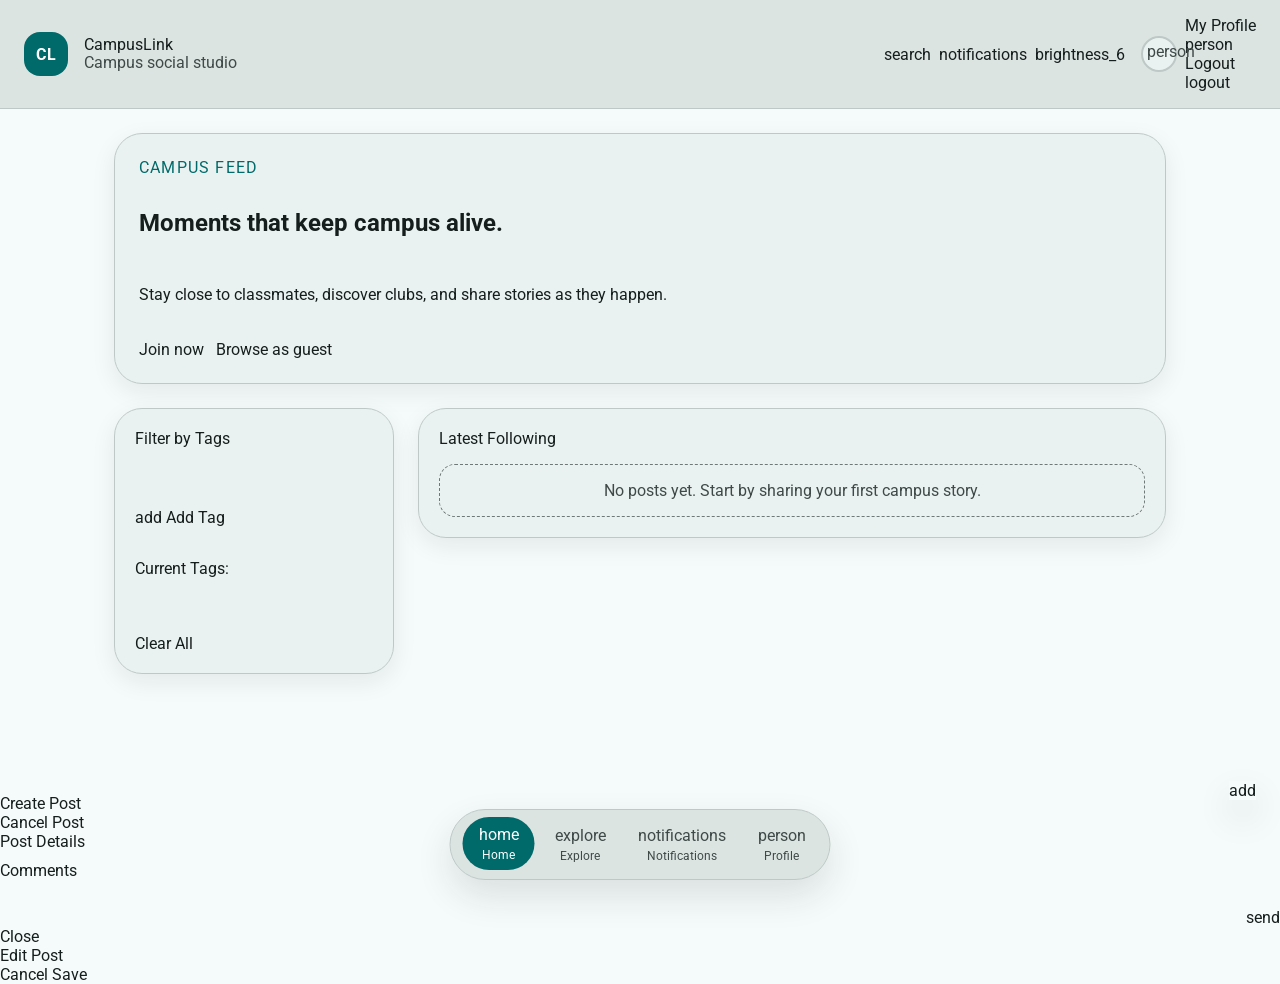
==== html/index.html @ 71c9285b "_" ====
<!DOCTYPE html>
<html lang="en">
  <head>
    <meta charset="utf-8" />
    <meta name="viewport" content="width=device-width, initial-scale=1" />
    <title>CampusLink | Material Web Shell</title>
    <link rel="preconnect" href="https://fonts.googleapis.com" />
    <link rel="preconnect" href="https://fonts.gstatic.com" crossorigin />
    <link
      href="//fonts.googleapis.com/css2?family=Roboto:wght@400;500;700&display=swap"
      rel="stylesheet" />
    <link
      href="//fonts.googleapis.com/css2?family=Material+Symbols+Outlined:opsz,wght,FILL@20..48,100..700,0..1"
      rel="stylesheet" />
    <script type="importmap">
      {
        "imports": {
          "@material/web/": "https://esm.run/@material/web/"
        }
      }
    </script>
    <script type="module">
      import "@material/web/all.js";
      import { styles as typescaleStyles } from "@material/web/typography/md-typescale-styles.js";

      if ("adoptedStyleSheets" in document) {
        document.adoptedStyleSheets = [
          ...document.adoptedStyleSheets,
          typescaleStyles.styleSheet,
        ];
      }
    </script>
    <link rel="stylesheet" href="../css/global.css" />
    <script src="../js/ThemeEngine.js"></script>
    <style>
      /* Member B: Avatar styling and layout consistency */
      #user-avatar-container {
        display: flex;
        align-items: center;
        position: relative;
      }
      #avatar-trigger {
        width: 36px;
        height: 36px;
        border-radius: 50%;
        cursor: pointer;
        border: 2px solid var(--md-sys-color-outline-variant);
        margin-left: 8px;
        transition: transform 0.2s cubic-bezier(0.4, 0, 0.2, 1);
      }
      #avatar-trigger:hover {
        transform: scale(1.1);
      }
      /* 默认隐藏管理员选项 */
      #menu-admin {
        display: none;
      }
    </style>
  </head>
  <body>
    <header class="top-app-bar">
      <div class="brand">
        <div class="brand-mark">CL</div>
        <div class="brand-text">
          <span class="md-typescale-title-large brand-name">CampusLink</span>
          <span class="md-typescale-body-small brand-sub"
            >Campus social studio</span
          >
        </div>
      </div>
      <div class="app-actions">
        <!-- Persistent Action Buttons -->
        <md-icon-button aria-label="Search">
          <md-icon>search</md-icon>
        </md-icon-button>
        
        <md-icon-button aria-label="Notifications">
          <md-icon>notifications</md-icon>
        </md-icon-button>

        <md-icon-button id="btn-theme-toggle" aria-label="Toggle Theme">
          <md-icon>brightness_6</md-icon>
        </md-icon-button>

        <!-- Member B: Avatar Slot & Anchor for Menu -->
        <div id="user-avatar-container"></div>

        <!-- Member B: Floating Account Menu -->
        <md-menu id="account-menu" anchor="user-avatar-container">
          <!-- 管理员控制台：仅限 admin 角色可见 -->
          <md-menu-item id="menu-admin">
            <div slot="headline">Admin Console</div>
            <md-icon slot="start">admin_panel_settings</md-icon>
          </md-menu-item>

          <md-menu-item id="menu-profile">
            <div slot="headline">My Profile</div>
            <md-icon slot="start">person</md-icon>
          </md-menu-item>

          <md-menu-item id="menu-logout">
            <div slot="headline">Logout</div>
            <md-icon slot="start">logout</md-icon>
          </md-menu-item>
        </md-menu>
      </div>
    </header>

    <main class="app-shell">
      <section class="hero surface-card">
        <span class="md-typescale-label-large hero-tag" id="hero-tag"
          >Campus feed</span
        >
        <h1 class="md-typescale-display-small" id="hero-title">
          Moments that keep campus alive.
        </h1>
        <p class="md-typescale-body-large" id="hero-desc">
          Stay close to classmates, discover clubs, and share stories as they
          happen.
        </p>
        <div class="hero-actions">
          <md-filled-button id="btn-join">Join now</md-filled-button>
          <md-outlined-button id="btn-guest"
            >Browse as guest</md-outlined-button
          >
        </div>
      </section>

      <div class="main-content">
        <!-- Tags Filter Card -->
        <section class="tags-filter-card surface-card">
          <div class="md-typescale-title-small" style="margin-bottom: 16px;">
            Filter by Tags
          </div>
          <md-outlined-text-field
            id="tag-input"
            label="Add a tag"
            placeholder="e.g. campus"
            style="margin-bottom: 12px;"
          ></md-outlined-text-field>
          <md-filled-button id="add-tag-btn" style="width: 100%; margin-bottom: 16px;">
            <md-icon slot="icon">add</md-icon>
            Add Tag
          </md-filled-button>
          <div class="md-typescale-body-small" style="margin-bottom: 8px;">
            Current Tags:
          </div>
          <div id="tags-list" class="tags-list">
            <!-- Tags will be dynamically added here -->
          </div>
          <md-outlined-button id="clear-tags-btn" style="width: 100%; margin-top: 16px;">
            Clear All
          </md-outlined-button>
        </section>

        <section class="feed-panel surface-card">
          <md-tabs id="feed-tabs" class="feed-tabs" aria-label="Feed filter">
            <md-primary-tab
              id="tab-all"
              data-filter="all"
              active
              aria-controls="panel-all">
              Latest
            </md-primary-tab>
            <md-primary-tab
              id="tab-following"
              data-filter="following"
              aria-controls="panel-following">
              Following
            </md-primary-tab>
          </md-tabs>

          <div class="feed-panels">
            <div id="panel-all" role="tabpanel" aria-labelledby="tab-all">
              <div id="feed-empty-all" class="empty-state" hidden>
                No posts yet. Start by sharing your first campus story.
              </div>
              <div id="feed-list-all" class="feed-list"></div>
            </div>
            <div
              id="panel-following"
              role="tabpanel"
              aria-labelledby="tab-following"
              hidden>
              <div id="feed-empty-following" class="empty-state" hidden>
                Follow someone to see their updates here.
              </div>
              <div id="feed-list-following" class="feed-list"></div>
            </div>
          </div>
        </section>
      </div>
    </main>

    <md-fab class="fab" variant="primary" aria-label="Create post">
      <md-icon slot="icon">add</md-icon>
    </md-fab>

    <nav class="bottom-nav" aria-label="Primary">
      <button class="nav-item is-active" type="button" data-route="home">
        <md-icon>home</md-icon>
        <span class="nav-label">Home</span>
      </button>
      <button class="nav-item" type="button" data-route="explore">
        <md-icon>explore</md-icon>
        <span class="nav-label">Explore</span>
      </button>
      <button class="nav-item" type="button" data-route="notification">
        <md-icon>notifications</md-icon>
        <span class="nav-label">Notifications</span>
      </button>
      <button
        class="nav-item"
        type="button"
        data-route="profile"
        id="nav-profile">
        <md-icon>person</md-icon>
        <span class="nav-label">Profile</span>
      </button>
    </nav>

    <!-- Dialogs from Content Module (Member C) -->
    <md-dialog id="publish-dialog">
      <div slot="headline">Create Post</div>
      <form slot="content" id="publish-form" method="dialog">
        <md-outlined-text-field
          id="post-content"
          type="textarea"
          label="What's on your mind?"
          rows="3"
          style="width: 100%; margin-bottom: 16px"></md-outlined-text-field>
        <md-outlined-text-field
          id="post-image-url"
          label="Image URL (optional)"
          type="url"
          style="width: 100%; margin-bottom: 16px"></md-outlined-text-field>
        <md-outlined-text-field
          id="post-tags-text"
          label="Tags (space separated, e.g. #campus)"
          style="width: 100%"></md-outlined-text-field>
      </form>
      <div slot="actions">
        <md-text-button form="publish-form" value="cancel"
          >Cancel</md-text-button
        >
        <md-filled-button id="publish-confirm-btn">Post</md-filled-button>
      </div>
    </md-dialog>

    <md-dialog
      id="post-detail-dialog"
      style="min-width: 300px; max-width: 90vw; max-height: 80vh; width: 700px;">
      <div slot="headline">Post Details</div>
      <div slot="content" style="padding-top: 10px">
        <div id="detail-post-container"></div>
        <md-divider style="margin: 16px 0"></md-divider>
        <div class="comments-section">
          <div class="md-typescale-title-small" style="margin-bottom: 12px">
            Comments
          </div>
          <div
            id="comments-list"
            style="
              display: flex;
              flex-direction: column;
              gap: 12px;
              margin-bottom: 16px;
            "></div>
          <div style="display: flex; gap: 8px; align-items: center">
            <md-outlined-text-field
              id="new-comment-input"
              label="Write a comment..."
              style="flex: 1"></md-outlined-text-field>
            <md-icon-button id="send-comment-btn"
              ><md-icon>send</md-icon></md-icon-button
            >
          </div>
        </div>
      </div>
      <div slot="actions">
        <md-text-button
          value="close"
          onclick="document.getElementById('post-detail-dialog').close()"
          >Close</md-text-button
        >
      </div>
    </md-dialog>

    <!-- Edit Post Dialog -->
    <md-dialog id="edit-post-dialog">
      <div slot="headline">Edit Post</div>
      <form slot="content" id="edit-post-form">
        <md-outlined-text-field
          id="edit-post-content"
          type="textarea"
          label="Post content"
          rows="3"
          style="width: 100%; margin-bottom: 16px"></md-outlined-text-field>
        <md-outlined-text-field
          id="edit-post-image-url"
          label="Image URL (optional)"
          type="url"
          style="width: 100%; margin-bottom: 16px"></md-outlined-text-field>
        <md-outlined-text-field
          id="edit-post-tags-text"
          label="Tags (space separated, e.g. #campus)"
          style="width: 100%"></md-outlined-text-field>
      </form>
      <div slot="actions">
        <md-text-button form="edit-post-form" value="cancel">Cancel</md-text-button>
        <md-filled-button id="edit-confirm-btn">Save</md-filled-button>
      </div>
    </md-dialog>

    <!-- Base Scripts -->
    <script src="../js/LocalStorage.js"></script>
    <script src="../js/layout.js"></script>
    <script src="../js/post_editor.js"></script>

    <!-- Member B: Account Logic -->
    <script>
      document.addEventListener("DOMContentLoaded", () => {
        const btnJoin = document.getElementById("btn-join");
        const btnGuest = document.getElementById("btn-guest");
        const navProfile = document.getElementById("nav-profile");
        const heroTitle = document.getElementById("hero-title");
        const avatarContainer = document.getElementById(
          "user-avatar-container"
        );
        const accountMenu = document.getElementById("account-menu");
        const menuAdmin = document.getElementById("menu-admin");

        // 1. Sync UI with Auth State
        function updateUI() {
          const user = window.DB.ctx();
          if (user) {
            // User is logged in
            heroTitle.innerText = `Welcome back, ${user.nickname}!`;
            btnJoin.style.display = "none";
            btnGuest.innerText = "Go to Feed";

            // 判断角色是否为管理员
            if (user.role === "admin") {
              menuAdmin.style.display = "flex"; // 显示管理选项
            } else {
              menuAdmin.style.display = "none";
            }

            // Display Avatar and attach Menu Trigger
            avatarContainer.innerHTML = `
                    <img id="avatar-trigger" src="${user.avatar}" alt="User Profile">
                  `;

            document
              .getElementById("avatar-trigger")
              .addEventListener("click", () => {
                accountMenu.open = !accountMenu.open;
              });
          } else {
            // Guest mode
            heroTitle.innerText = "Moments that keep campus alive.";
            btnJoin.style.display = "inline-flex";
            btnGuest.innerText = "Browse as guest";
            
            // 显示占位符头像
            avatarContainer.innerHTML = `
              <div id="avatar-trigger" class="placeholder-avatar">
                <md-icon style="width: 24px; height: 24px; color: var(--md-sys-color-on-surface-variant);">person</md-icon>
              </div>
            `;
            
            // 添加点击跳转到登录页面的事件
            document.getElementById('avatar-trigger').addEventListener('click', () => {
              window.location.href = 'auth.html';
            });
            
            menuAdmin.style.display = "none";
          }
        }

        // 2. Navigation Actions
        btnJoin.addEventListener("click", () => {
          window.location.href = "auth.html";
        });

        btnGuest.addEventListener("click", () => {
          document
            .querySelector(".feed-panel")
            .scrollIntoView({ behavior: "smooth" });
        });

        // 3. Floating Menu Actions
        menuAdmin.addEventListener("click", () => {
          window.location.href = "admin.html"; // 跳转到管理页面
        });

        document
          .getElementById("menu-profile")
          .addEventListener("click", () => {
            window.location.href = "profile.html";
          });

          document.getElementById('btn-theme-toggle').addEventListener('click', () => {
              if (window.ThemeEngine) {
                  window.ThemeEngine.toggle();
              }
          });

          document.getElementById('menu-logout').addEventListener('click', () => {
              window.DB.logout();
              location.reload();
          });

        // 4. Silent Permission Guard for Bottom Navigation
        navProfile.addEventListener("click", (e) => {
          if (!window.DB.ctx()) {
            e.preventDefault();
            e.stopPropagation();
            window.location.href = "auth.html";
          } else {
            window.location.href = "profile.html";
          }
        });

        // Initialization & Listener
        updateUI();
        window.DB.on("db:update", updateUI);
      });
    </script>
  </body>
</html>
---- css/global.css ----
:root {
  --md-ref-typeface-brand: "Roboto";
  --md-ref-typeface-plain: "Roboto";

  --md-sys-color-primary: #006a6a;
  --md-sys-color-on-primary: #ffffff;
  --md-sys-color-primary-container: #6ff7f6;
  --md-sys-color-on-primary-container: #002020;

  --md-sys-color-secondary: #4a635e;
  --md-sys-color-on-secondary: #ffffff;
  --md-sys-color-secondary-container: #cce8e0;
  --md-sys-color-on-secondary-container: #051f1b;

  --md-sys-color-tertiary: #5b5e7c;
  --md-sys-color-on-tertiary: #ffffff;
  --md-sys-color-tertiary-container: #e1e2ff;
  --md-sys-color-on-tertiary-container: #171a33;

  --md-sys-color-error: #ba1a1a;
  --md-sys-color-on-error: #ffffff;
  --md-sys-color-error-container: #ffdad6;
  --md-sys-color-on-error-container: #410002;

  --md-sys-color-background: #f5fbfa;
  --md-sys-color-on-background: #161d1d;
  --md-sys-color-surface: #f5fbfa;
  --md-sys-color-on-surface: #161d1d;
  --md-sys-color-surface-variant: #dae5e2;
  --md-sys-color-on-surface-variant: #3f4947;
  --md-sys-color-outline: #6f7977;
  --md-sys-color-outline-variant: #bec9c7;
  --md-sys-color-surface-container-lowest: #ffffff;
  --md-sys-color-surface-container-low: #f0f7f5;
  --md-sys-color-surface-container: #eaf2f1;
  --md-sys-color-surface-container-high: #e2eae8;
  --md-sys-color-surface-container-highest: #dce4e2;
  --md-sys-color-surface-dim: #d5dddb;
  --md-sys-color-surface-bright: #f6fdfc;

  --md-sys-shape-corner-none: 0px;
  --md-sys-shape-corner-small: 8px;
  --md-sys-shape-corner-medium: 12px;
  --md-sys-shape-corner-large: 16px;
  --md-sys-shape-corner-extra-large: 28px;
  --md-sys-shape-corner-full: 999px;

  --app-max-width: 1100px;
  --app-side-padding: 24px;
  --app-bottom-padding: 120px;
  --app-gap: 24px;
  --app-shadow-1: 0 8px 24px rgba(22, 29, 29, 0.08);
  --app-shadow-2: 0 16px 36px rgba(22, 29, 29, 0.12);
}

* {
  box-sizing: border-box;
}

body {
  margin: 0;
  min-height: 100%;
  background: var(--md-sys-color-surface);
  color: var(--md-sys-color-on-surface);
  font-family: var(--md-ref-typeface-plain), "Segoe UI", "Helvetica Neue", Arial, sans-serif;
}

a {
  color: inherit;
  text-decoration: none;
}

button {
  font: inherit;
  border: none;
  background: none;
  color: inherit;
  cursor: pointer;
}

img {
  max-width: 100%;
  display: block;
}

md-icon {
  font-variation-settings: "FILL" 0, "wght" 400, "GRAD" 0, "opsz" 24;
}

md-icon[filled] {
  font-variation-settings: "FILL" 1, "wght" 400, "GRAD" 0, "opsz" 24;
}

.top-app-bar {
  position: sticky;
  top: 0;
  z-index: 10;
  display: flex;
  align-items: center;
  justify-content: space-between;
  padding: 16px var(--app-side-padding);
  background: var(--md-sys-color-surface-container-highest);
  border-bottom: 1px solid var(--md-sys-color-outline-variant);
}

.brand {
  display: flex;
  align-items: center;
  gap: 16px;
}

.brand-mark {
  width: 44px;
  height: 44px;
  display: grid;
  place-items: center;
  border-radius: var(--md-sys-shape-corner-large);
  background: var(--md-sys-color-primary);
  color: var(--md-sys-color-on-primary);
  font-weight: 700;
  letter-spacing: 0.5px;
}

.brand-name {
  display: block;
  line-height: 1.1;
}

.brand-sub {
  color: var(--md-sys-color-on-surface-variant);
}

.app-actions {
  display: flex;
  align-items: center;
  gap: 8px;
}

.placeholder-avatar {
  width: 36px;
  height: 36px;
  border-radius: 50%;
  border: 2px solid var(--md-sys-color-outline-variant);
  background-color: var(--md-sys-color-surface-container);
  display: flex;
  align-items: center;
  justify-content: center;
  cursor: pointer;
  margin-left: 8px;
  transition: transform 0.2s cubic-bezier(0.4, 0, 0.2, 1);
}

.placeholder-avatar:hover {
  transform: scale(1.1);
}

.app-shell {
  width: min(100%, var(--app-max-width));
  margin: 0 auto;
  padding: var(--app-gap) var(--app-side-padding) var(--app-bottom-padding);
  display: flex;
  flex-direction: column;
  gap: var(--app-gap);
}

.main-content {
  display: grid;
  grid-template-columns: 280px 1fr;
  gap: var(--app-gap);
  align-items: start;
}

.tags-filter-card {
  padding: 20px;
  display: flex;
  flex-direction: column;
  gap: 16px;
  height: fit-content;
  position: sticky;
  top: 100px;
}

.tags-list {
  display: flex;
  flex-direction: column;
  gap: 8px;
  max-height: 300px;
  overflow-y: auto;
}

.filter-tag-pill {
  display: flex;
  align-items: center;
  justify-content: space-between;
  padding: 6px 12px;
  border-radius: var(--md-sys-shape-corner-full);
  background: var(--md-sys-color-secondary-container);
  color: var(--md-sys-color-on-secondary-container);
  font-size: 0.85rem;
  cursor: pointer;
  transition: all 0.2s ease;
}

.filter-tag-pill:hover {
  background: var(--md-sys-color-secondary);
  color: var(--md-sys-color-on-secondary);
}

.filter-tag-pill .remove-tag {
  margin-left: 8px;
  color: inherit;
  opacity: 0.7;
  transition: opacity 0.2s ease;
}

.filter-tag-pill:hover .remove-tag {
  opacity: 1;
}

.surface-card {
  background: var(--md-sys-color-surface-container);
  border: 1px solid var(--md-sys-color-outline-variant);
  border-radius: var(--md-sys-shape-corner-extra-large);
  box-shadow: var(--app-shadow-1);
}

.hero {
  padding: 24px;
  display: flex;
  flex-direction: column;
  gap: 12px;
  animation: riseIn 0.4s ease both;
}

.hero-tag {
  color: var(--md-sys-color-primary);
  text-transform: uppercase;
  letter-spacing: 1.2px;
}

.hero-actions {
  display: flex;
  flex-wrap: wrap;
  gap: 12px;
  margin-top: 8px;
}

.feed-panel {
  padding: 20px;
  display: flex;
  flex-direction: column;
  gap: 16px;
  animation: riseIn 0.5s ease both;
}

.feed-tabs {
  width: 100%;
  --md-primary-tab-container-color: transparent;
  --md-primary-tab-active-indicator-color: var(--md-sys-color-primary);
}

.feed-panels {
  display: grid;
  gap: 16px;
}

.feed-list {
  display: grid;
  gap: 16px;
}

.post-card {
  padding: 16px;
  border-radius: var(--md-sys-shape-corner-large);
  background: var(--md-sys-color-surface);
  border: 1px solid var(--md-sys-color-outline-variant);
  box-shadow: var(--app-shadow-1);
  display: flex;
  flex-direction: column;
  gap: 12px;
  animation: cardIn 0.35s ease both;
}

.post-header {
  display: flex;
  align-items: center;
  justify-content: space-between;
  gap: 12px;
}

.post-meta {
  color: var(--md-sys-color-on-surface-variant);
}

.post-tags {
  display: flex;
  flex-wrap: wrap;
  gap: 6px;
}

.tag-pill {
  padding: 4px 10px;
  border-radius: var(--md-sys-shape-corner-full);
  background: var(--md-sys-color-secondary-container);
  color: var(--md-sys-color-on-secondary-container);
  font-size: 0.8rem;
}

.post-actions {
  display: flex;
  flex-wrap: wrap;
  gap: 8px;
}

.post-header {
  position: relative;
  display: flex;
  align-items: center;
}

.post-more-container {
  position: relative;
  display: inline-block;
  margin-left: auto;
}

.post-more-menu {
  position: absolute;
  top: 100%;
  right: 0;
  margin-top: 8px;
  background: var(--md-sys-color-surface);
  border: 1px solid var(--md-sys-color-outline-variant);
  border-radius: var(--md-sys-shape-corner-large);
  box-shadow: var(--app-shadow-2);
  padding: 8px;
  min-width: 120px;
  z-index: 100;
}

.post-more-item {
  padding: 8px 12px;
  cursor: pointer;
  border-radius: var(--md-sys-shape-corner-medium);
  font-size: 0.9rem;
}

.post-more-item:hover {
  background: var(--md-sys-color-surface-variant);
}

.profile-more-container {
  position: relative;
  display: inline-block;
  margin-left: auto;
}

.profile-more-menu {
  position: absolute;
  top: 100%;
  right: 0;
  margin-top: 8px;
  background: var(--md-sys-color-surface);
  border: 1px solid var(--md-sys-color-outline-variant);
  border-radius: var(--md-sys-shape-corner-large);
  box-shadow: var(--app-shadow-2);
  padding: 8px;
  min-width: 120px;
  z-index: 100;
}

.profile-more-item {
  padding: 8px 12px;
  cursor: pointer;
  border-radius: var(--md-sys-shape-corner-medium);
  font-size: 0.9rem;
}

.profile-more-item:hover {
  background: var(--md-sys-color-surface-variant);
}

.empty-state {
  padding: 16px;
  border-radius: var(--md-sys-shape-corner-large);
  border: 1px dashed var(--md-sys-color-outline);
  color: var(--md-sys-color-on-surface-variant);
  text-align: center;
}

.fab {
  position: fixed;
  right: 24px;
  bottom: 100px;
  z-index: 20;
  box-shadow: var(--app-shadow-2);
}

.bottom-nav {
  position: fixed;
  bottom: 20px;
  left: 50%;
  transform: translateX(-50%);
  display: flex;
  gap: 8px;
  padding: 8px 12px;
  border-radius: var(--md-sys-shape-corner-full);
  background: var(--md-sys-color-surface-container-highest);
  border: 1px solid var(--md-sys-color-outline-variant);
  box-shadow: var(--app-shadow-2);
}

.nav-item {
  min-width: 72px;
  padding: 8px 12px;
  border-radius: var(--md-sys-shape-corner-full);
  display: grid;
  justify-items: center;
  gap: 4px;
  color: var(--md-sys-color-on-surface-variant);
  transition: transform 0.2s ease, background 0.2s ease, color 0.2s ease;
}

.nav-item md-icon {
  --md-icon-size: 20px;
}

.nav-item.is-active {
  background: var(--md-sys-color-primary);
  color: var(--md-sys-color-on-primary);
  transform: translateY(-1px);
}

.nav-label {
  font-size: 0.75rem;
}

@keyframes riseIn {
  from {
    opacity: 0;
    transform: translateY(8px);
  }
  to {
    opacity: 1;
    transform: translateY(0);
  }
}

@keyframes cardIn {
  from {
    opacity: 0;
    transform: translateY(12px);
  }
  to {
    opacity: 1;
    transform: translateY(0);
  }
}

@media (max-width: 720px) {
  :root {
    --app-side-padding: 16px;
  }

  .top-app-bar {
    padding: 12px var(--app-side-padding);
  }

  .bottom-nav {
    width: calc(100% - 24px);
    justify-content: space-between;
  }

  .nav-item {
    min-width: 0;
    flex: 1;
  }

  .fab {
    right: 16px;
  }

  .main-content {
    grid-template-columns: 1fr;
  }

  .tags-filter-card {
    position: static;
  }
}

@media (prefers-reduced-motion: reduce) {
  * {
    animation: none !important;
    transition: none !important;
  }
}
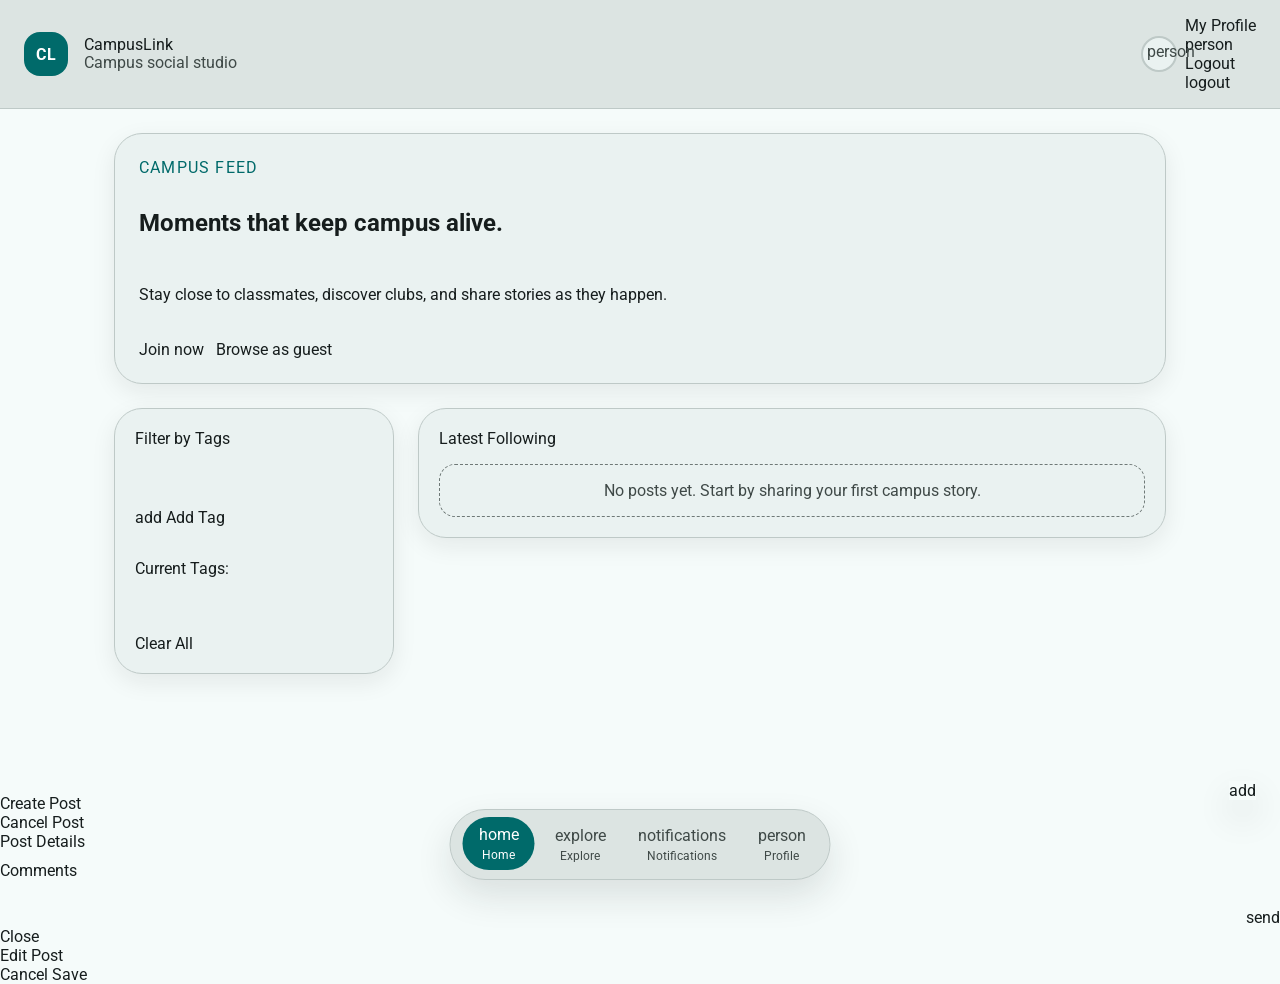
==== commit d2a646d5: "_" ====
--- a/html/index.html
+++ b/html/index.html
@@ -31,7 +31,6 @@
       }
     </script>
     <link rel="stylesheet" href="../css/global.css" />
-    <script src="../js/ThemeEngine.js"></script>
     <style>
       /* Member B: Avatar styling and layout consistency */
       #user-avatar-container {
@@ -69,19 +68,6 @@
         </div>
       </div>
       <div class="app-actions">
-        <!-- Persistent Action Buttons -->
-        <md-icon-button aria-label="Search">
-          <md-icon>search</md-icon>
-        </md-icon-button>
-        
-        <md-icon-button aria-label="Notifications">
-          <md-icon>notifications</md-icon>
-        </md-icon-button>
-
-        <md-icon-button id="btn-theme-toggle" aria-label="Toggle Theme">
-          <md-icon>brightness_6</md-icon>
-        </md-icon-button>
-
         <!-- Member B: Avatar Slot & Anchor for Menu -->
         <div id="user-avatar-container"></div>
 
@@ -316,6 +302,7 @@
     <script src="../js/LocalStorage.js"></script>
     <script src="../js/layout.js"></script>
     <script src="../js/post_editor.js"></script>
+    <script src="../js/ThemeEngine.js"></script>
 
     <!-- Member B: Account Logic -->
     <script>
@@ -400,16 +387,10 @@
             window.location.href = "profile.html";
           });
 
-          document.getElementById('btn-theme-toggle').addEventListener('click', () => {
-              if (window.ThemeEngine) {
-                  window.ThemeEngine.toggle();
-              }
-          });
-
-          document.getElementById('menu-logout').addEventListener('click', () => {
-              window.DB.logout();
-              location.reload();
-          });
+        document.getElementById("menu-logout").addEventListener("click", () => {
+          window.DB.logout();
+          location.reload();
+        });
 
         // 4. Silent Permission Guard for Bottom Navigation
         navProfile.addEventListener("click", (e) => {
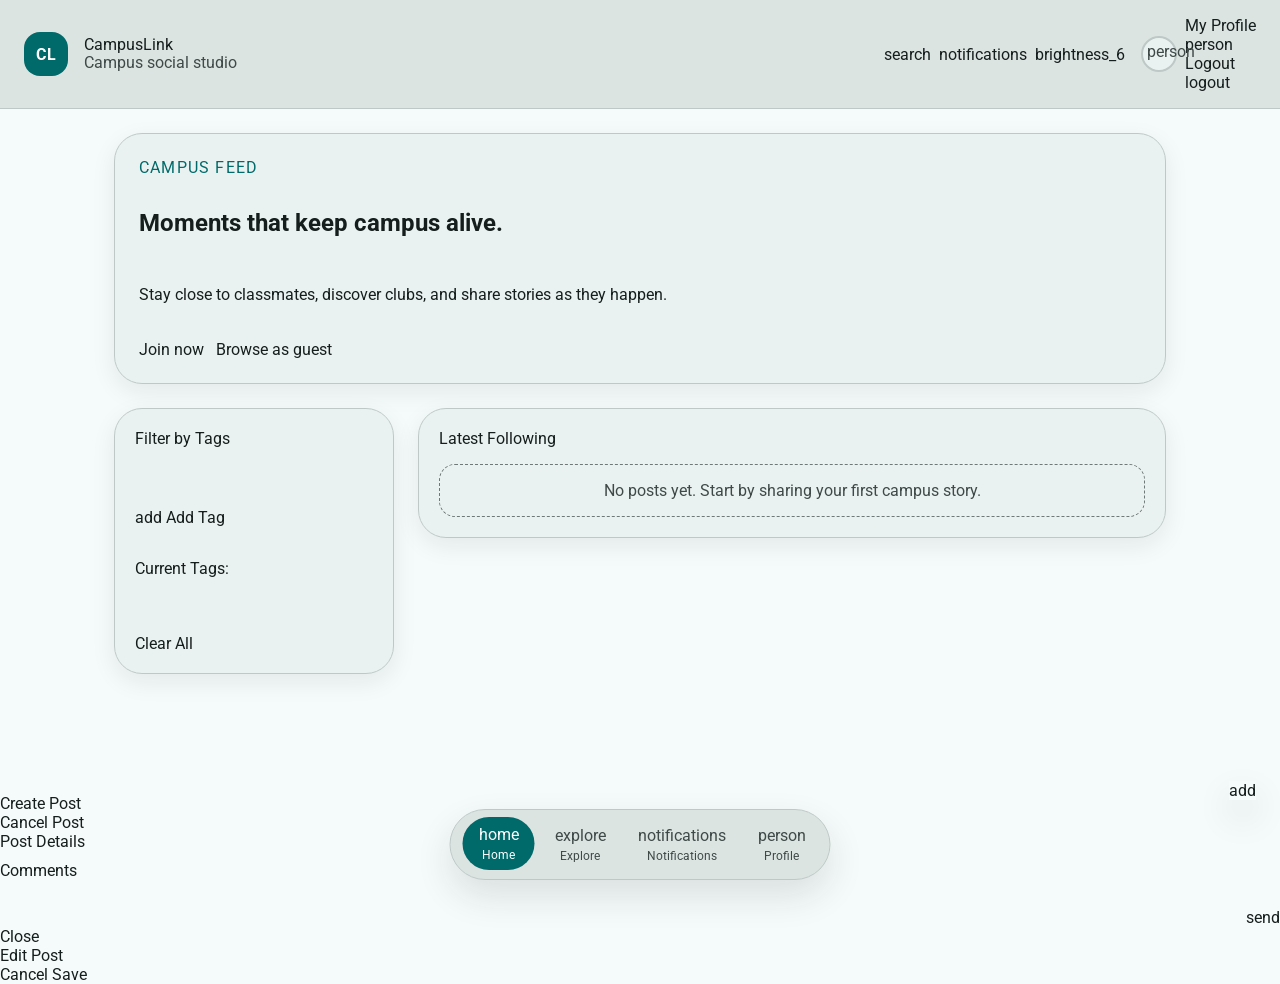
==== commit 9be60e76: "_" ====
--- a/html/index.html
+++ b/html/index.html
@@ -68,6 +68,19 @@
         </div>
       </div>
       <div class="app-actions">
+        <!-- Persistent Action Buttons -->
+        <md-icon-button aria-label="Search">
+          <md-icon>search</md-icon>
+        </md-icon-button>
+        
+        <md-icon-button aria-label="Notifications">
+          <md-icon>notifications</md-icon>
+        </md-icon-button>
+
+        <md-icon-button id="btn-theme-toggle" aria-label="Toggle Theme">
+          <md-icon>brightness_6</md-icon>
+        </md-icon-button>
+
         <!-- Member B: Avatar Slot & Anchor for Menu -->
         <div id="user-avatar-container"></div>
 
@@ -300,6 +313,7 @@
 
     <!-- Base Scripts -->
     <script src="../js/LocalStorage.js"></script>
+    <script src="../js/ThemeEngine.js"></script>
     <script src="../js/layout.js"></script>
     <script src="../js/post_editor.js"></script>
     <script src="../js/ThemeEngine.js"></script>
@@ -387,10 +401,16 @@
             window.location.href = "profile.html";
           });
 
-        document.getElementById("menu-logout").addEventListener("click", () => {
-          window.DB.logout();
-          location.reload();
-        });
+          document.getElementById('btn-theme-toggle').addEventListener('click', () => {
+              if (window.ThemeEngine) {
+                  window.ThemeEngine.toggle();
+              }
+          });
+
+          document.getElementById('menu-logout').addEventListener('click', () => {
+              window.DB.logout();
+              location.reload();
+          });
 
         // 4. Silent Permission Guard for Bottom Navigation
         navProfile.addEventListener("click", (e) => {
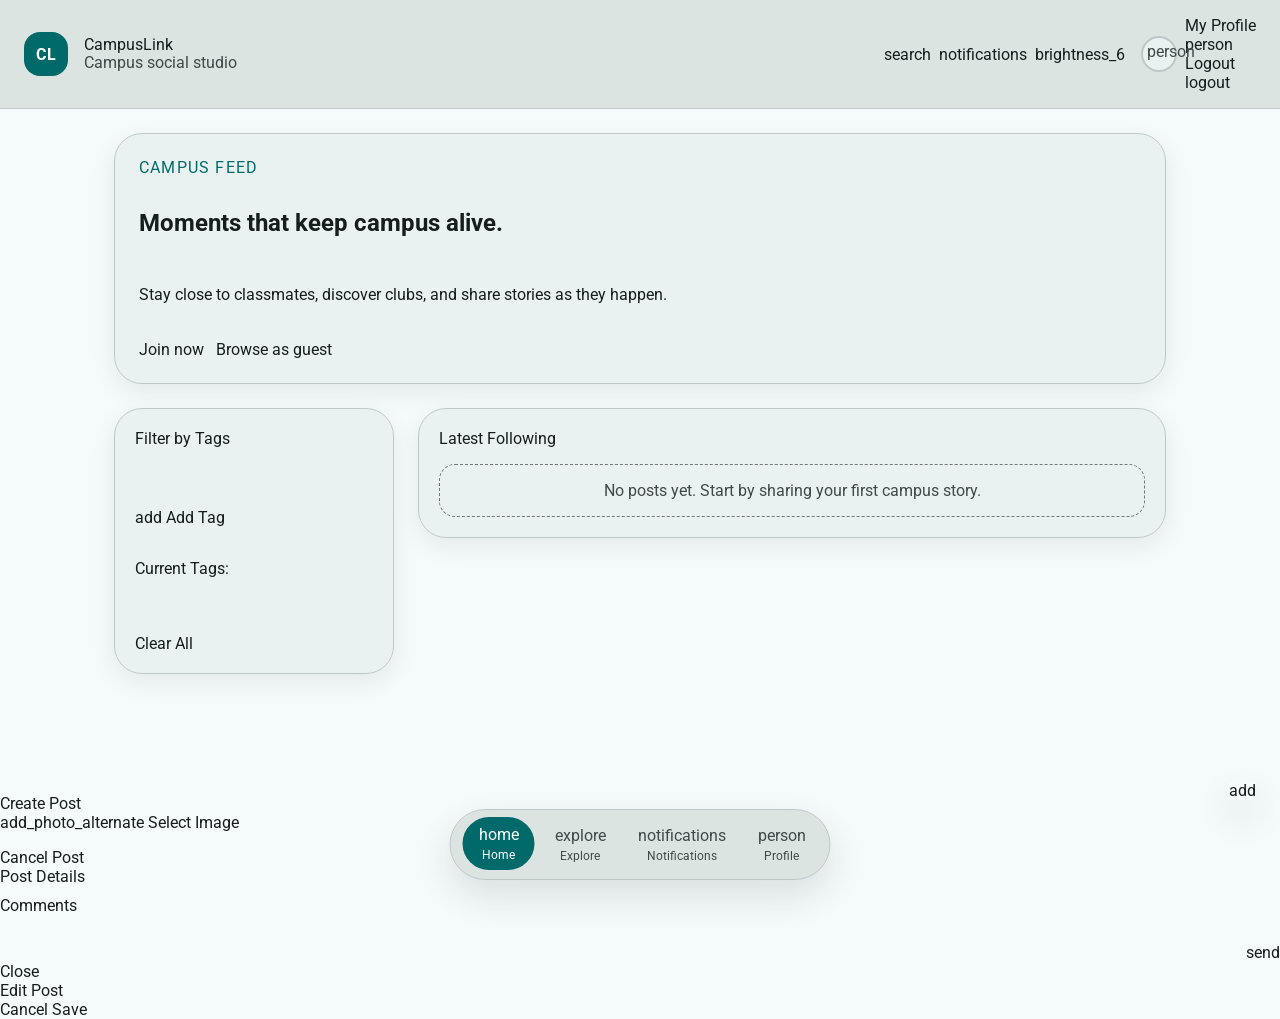
==== commit fee4edf5: "发布帖子使用本地图片" ====
--- a/html/index.html
+++ b/html/index.html
@@ -31,8 +31,8 @@
       }
     </script>
     <link rel="stylesheet" href="../css/global.css" />
+    <script src="../js/ThemeEngine.js"></script>
     <style>
-      /* Member B: Avatar styling and layout consistency */
       #user-avatar-container {
         display: flex;
         align-items: center;
@@ -50,7 +50,6 @@
       #avatar-trigger:hover {
         transform: scale(1.1);
       }
-      /* 默认隐藏管理员选项 */
       #menu-admin {
         display: none;
       }
@@ -68,7 +67,6 @@
         </div>
       </div>
       <div class="app-actions">
-        <!-- Persistent Action Buttons -->
         <md-icon-button aria-label="Search">
           <md-icon>search</md-icon>
         </md-icon-button>
@@ -81,12 +79,9 @@
           <md-icon>brightness_6</md-icon>
         </md-icon-button>
 
-        <!-- Member B: Avatar Slot & Anchor for Menu -->
         <div id="user-avatar-container"></div>
 
-        <!-- Member B: Floating Account Menu -->
         <md-menu id="account-menu" anchor="user-avatar-container">
-          <!-- 管理员控制台：仅限 admin 角色可见 -->
           <md-menu-item id="menu-admin">
             <div slot="headline">Admin Console</div>
             <md-icon slot="start">admin_panel_settings</md-icon>
@@ -126,7 +121,6 @@
       </section>
 
       <div class="main-content">
-        <!-- Tags Filter Card -->
         <section class="tags-filter-card surface-card">
           <div class="md-typescale-title-small" style="margin-bottom: 16px;">
             Filter by Tags
@@ -145,7 +139,6 @@
             Current Tags:
           </div>
           <div id="tags-list" class="tags-list">
-            <!-- Tags will be dynamically added here -->
           </div>
           <md-outlined-button id="clear-tags-btn" style="width: 100%; margin-top: 16px;">
             Clear All
@@ -218,7 +211,6 @@
       </button>
     </nav>
 
-    <!-- Dialogs from Content Module (Member C) -->
     <md-dialog id="publish-dialog">
       <div slot="headline">Create Post</div>
       <form slot="content" id="publish-form" method="dialog">
@@ -228,20 +220,30 @@
           label="What's on your mind?"
           rows="3"
           style="width: 100%; margin-bottom: 16px"></md-outlined-text-field>
-        <md-outlined-text-field
-          id="post-image-url"
-          label="Image URL (optional)"
-          type="url"
-          style="width: 100%; margin-bottom: 16px"></md-outlined-text-field>
+        
+        <div class="image-upload-section" style="margin-bottom: 16px;">
+          <input type="file" id="post-file-input" accept="image/*" style="display: none;">
+          <md-filled-tonal-button type="button" onclick="document.getElementById('post-file-input').click()">
+            <md-icon slot="icon">add_photo_alternate</md-icon>
+            Select Image
+          </md-filled-tonal-button>
+          
+          <div id="post-image-preview-container" style="margin-top: 12px; display: none; position: relative;">
+            <img id="post-preview-img" src="" style="width: 100%; max-height: 200px; object-fit: cover; border-radius: 12px; border: 1px solid var(--md-sys-color-outline-variant);">
+            <md-icon-button id="btn-remove-img" style="position: absolute; top: 4px; right: 4px; background: rgba(0,0,0,0.5); --md-icon-button-icon-color: white;">
+              <md-icon>close</md-icon>
+            </md-icon-button>
+          </div>
+          <input type="hidden" id="post-image-base64">
+        </div>
+
         <md-outlined-text-field
           id="post-tags-text"
           label="Tags (space separated, e.g. #campus)"
           style="width: 100%"></md-outlined-text-field>
       </form>
       <div slot="actions">
-        <md-text-button form="publish-form" value="cancel"
-          >Cancel</md-text-button
-        >
+        <md-text-button form="publish-form" value="cancel">Cancel</md-text-button>
         <md-filled-button id="publish-confirm-btn">Post</md-filled-button>
       </div>
     </md-dialog>
@@ -285,7 +287,6 @@
       </div>
     </md-dialog>
 
-    <!-- Edit Post Dialog -->
     <md-dialog id="edit-post-dialog">
       <div slot="headline">Edit Post</div>
       <form slot="content" id="edit-post-form">
@@ -311,122 +312,137 @@
       </div>
     </md-dialog>
 
-    <!-- Base Scripts -->
     <script src="../js/LocalStorage.js"></script>
     <script src="../js/ThemeEngine.js"></script>
     <script src="../js/layout.js"></script>
     <script src="../js/post_editor.js"></script>
-    <script src="../js/ThemeEngine.js"></script>
-
-    <!-- Member B: Account Logic -->
+
     <script>
       document.addEventListener("DOMContentLoaded", () => {
         const btnJoin = document.getElementById("btn-join");
         const btnGuest = document.getElementById("btn-guest");
         const navProfile = document.getElementById("nav-profile");
         const heroTitle = document.getElementById("hero-title");
-        const avatarContainer = document.getElementById(
-          "user-avatar-container"
-        );
+        const avatarContainer = document.getElementById("user-avatar-container");
         const accountMenu = document.getElementById("account-menu");
         const menuAdmin = document.getElementById("menu-admin");
 
-        // 1. Sync UI with Auth State
+        const fileInput = document.getElementById('post-file-input');
+        const base64Input = document.getElementById('post-image-base64');
+        const previewContainer = document.getElementById('post-image-preview-container');
+        const previewImg = document.getElementById('post-preview-img');
+        const removeImgBtn = document.getElementById('btn-remove-img');
+
         function updateUI() {
           const user = window.DB.ctx();
           if (user) {
-            // User is logged in
             heroTitle.innerText = `Welcome back, ${user.nickname}!`;
             btnJoin.style.display = "none";
             btnGuest.innerText = "Go to Feed";
 
-            // 判断角色是否为管理员
             if (user.role === "admin") {
-              menuAdmin.style.display = "flex"; // 显示管理选项
+              menuAdmin.style.display = "flex";
             } else {
               menuAdmin.style.display = "none";
             }
 
-            // Display Avatar and attach Menu Trigger
-            avatarContainer.innerHTML = `
-                    <img id="avatar-trigger" src="${user.avatar}" alt="User Profile">
-                  `;
-
-            document
-              .getElementById("avatar-trigger")
-              .addEventListener("click", () => {
+            avatarContainer.innerHTML = `<img id="avatar-trigger" src="${user.avatar}" alt="User Profile">`;
+            document.getElementById("avatar-trigger").addEventListener("click", () => {
                 accountMenu.open = !accountMenu.open;
-              });
+            });
           } else {
-            // Guest mode
             heroTitle.innerText = "Moments that keep campus alive.";
             btnJoin.style.display = "inline-flex";
             btnGuest.innerText = "Browse as guest";
-            
-            // 显示占位符头像
             avatarContainer.innerHTML = `
               <div id="avatar-trigger" class="placeholder-avatar">
                 <md-icon style="width: 24px; height: 24px; color: var(--md-sys-color-on-surface-variant);">person</md-icon>
               </div>
             `;
-            
-            // 添加点击跳转到登录页面的事件
             document.getElementById('avatar-trigger').addEventListener('click', () => {
               window.location.href = 'auth.html';
             });
-            
             menuAdmin.style.display = "none";
           }
         }
 
-        // 2. Navigation Actions
+        if (fileInput) {
+            fileInput.addEventListener('change', (e) => {
+                const file = e.target.files[0];
+                if (file) {
+                    const reader = new FileReader();
+                    reader.onload = (event) => {
+                        const img = new Image();
+                        img.onload = () => {
+                            const canvas = document.createElement('canvas');
+                            const MAX_WIDTH = 800;
+                            let width = img.width;
+                            let height = img.height;
+                            if (width > MAX_WIDTH) {
+                                height *= MAX_WIDTH / width;
+                                width = MAX_WIDTH;
+                            }
+                            canvas.width = width;
+                            canvas.height = height;
+                            const ctx = canvas.getContext('2d');
+                            ctx.drawImage(img, 0, 0, width, height);
+                            const dataUrl = canvas.toDataURL('image/jpeg', 0.6);
+                            base64Input.value = dataUrl;
+                            previewImg.src = dataUrl;
+                            previewContainer.style.display = 'block';
+                        };
+                        img.src = event.target.result;
+                    };
+                    reader.readAsDataURL(file);
+                }
+            });
+        }
+
+        if (removeImgBtn) {
+            removeImgBtn.addEventListener('click', () => {
+                fileInput.value = '';
+                base64Input.value = '';
+                previewContainer.style.display = 'none';
+            });
+        }
+
         btnJoin.addEventListener("click", () => {
           window.location.href = "auth.html";
         });
 
         btnGuest.addEventListener("click", () => {
-          document
-            .querySelector(".feed-panel")
-            .scrollIntoView({ behavior: "smooth" });
-        });
-
-        // 3. Floating Menu Actions
+          document.querySelector(".feed-panel").scrollIntoView({ behavior: "smooth" });
+        });
+
         menuAdmin.addEventListener("click", () => {
-          window.location.href = "admin.html"; // 跳转到管理页面
-        });
-
-        document
-          .getElementById("menu-profile")
-          .addEventListener("click", () => {
+          window.location.href = "admin.html";
+        });
+
+        document.getElementById("menu-profile").addEventListener("click", () => {
             window.location.href = "profile.html";
-          });
-
-          document.getElementById('btn-theme-toggle').addEventListener('click', () => {
-              if (window.ThemeEngine) {
-                  window.ThemeEngine.toggle();
-              }
-          });
-
-          document.getElementById('menu-logout').addEventListener('click', () => {
-              window.DB.logout();
-              location.reload();
-          });
-
-        // 4. Silent Permission Guard for Bottom Navigation
+        });
+
+        document.getElementById('btn-theme-toggle').addEventListener('click', () => {
+            if (window.ThemeEngine) window.ThemeEngine.toggle();
+        });
+
+        document.getElementById('menu-logout').addEventListener('click', () => {
+            window.DB.logout();
+            location.reload();
+        });
+
         navProfile.addEventListener("click", (e) => {
           if (!window.DB.ctx()) {
             e.preventDefault();
-            e.stopPropagation();
             window.location.href = "auth.html";
           } else {
             window.location.href = "profile.html";
           }
         });
 
-        // Initialization & Listener
         updateUI();
         window.DB.on("db:update", updateUI);
       });
     </script>
   </body>
-</html>
+</html>
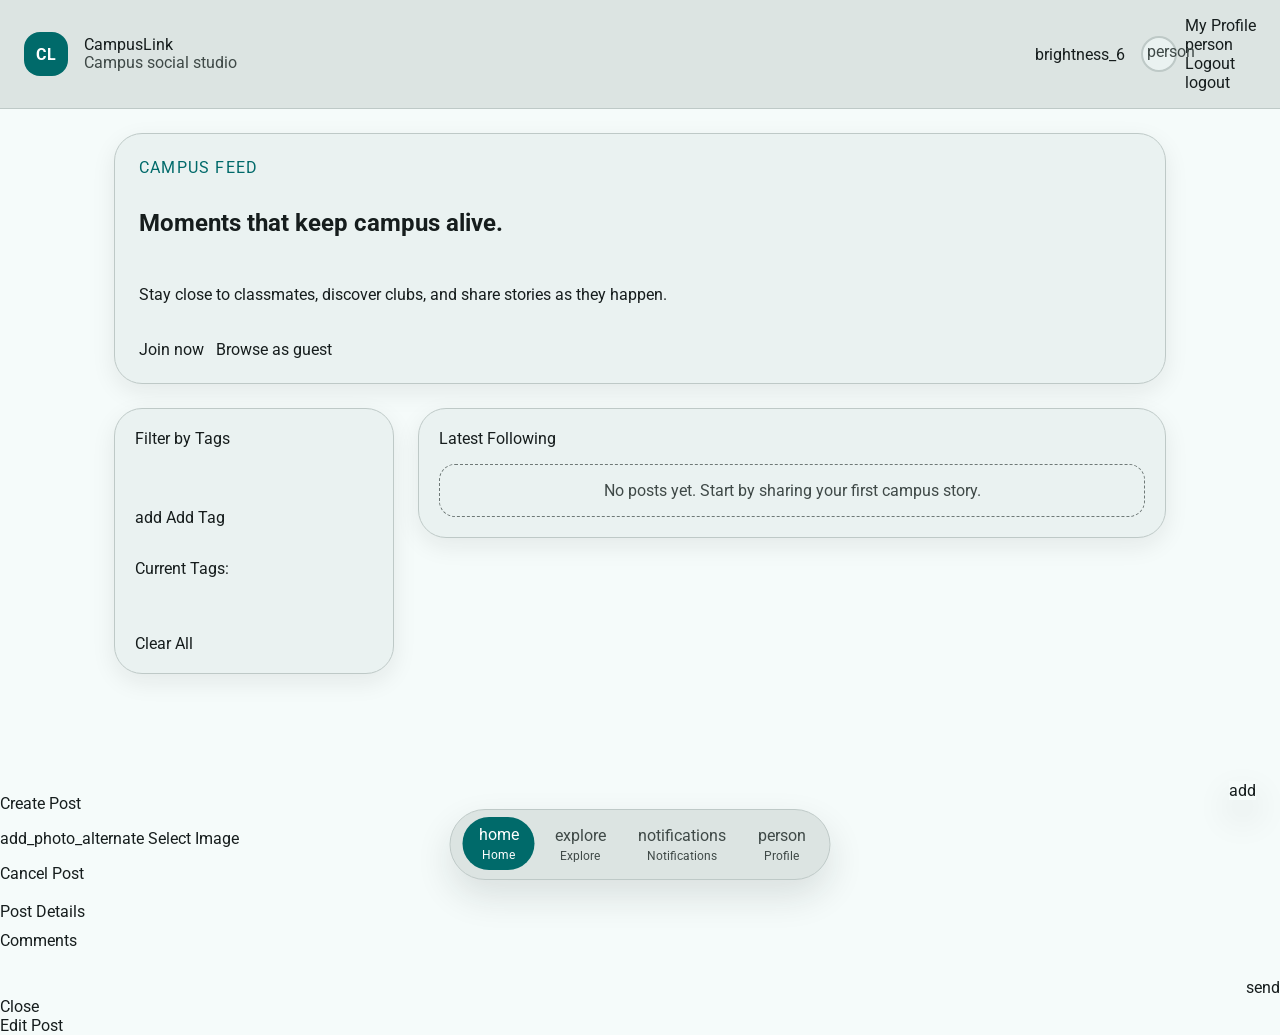
==== commit 1ed56d46: "发布帖子bug等" ====
--- a/html/index.html
+++ b/html/index.html
@@ -67,14 +67,6 @@
         </div>
       </div>
       <div class="app-actions">
-        <md-icon-button aria-label="Search">
-          <md-icon>search</md-icon>
-        </md-icon-button>
-        
-        <md-icon-button aria-label="Notifications">
-          <md-icon>notifications</md-icon>
-        </md-icon-button>
-
         <md-icon-button id="btn-theme-toggle" aria-label="Toggle Theme">
           <md-icon>brightness_6</md-icon>
         </md-icon-button>
--- a/css/global.css
+++ b/css/global.css
@@ -435,6 +435,25 @@
   font-size: 0.75rem;
 }
 
+/* --- 核心修改：强制弹窗宽度 --- */
+#publish-dialog {
+  min-width: 680px; /* PC端强制最小宽度 */
+  width: 680px;
+  max-width: 90vw;
+}
+
+/* 强制让内部表单填满弹窗空间 */
+#publish-dialog form {
+  width: 100%;
+  display: flex;
+  flex-direction: column;
+}
+
+/* 强制文本框填满 */
+#publish-dialog md-outlined-text-field {
+  width: 100% !important;
+}
+
 @keyframes riseIn {
   from {
     opacity: 0;
@@ -487,6 +506,13 @@
   .tags-filter-card {
     position: static;
   }
+
+  /* 移动端恢复宽度 */
+  #publish-dialog {
+    min-width: unset;
+    width: auto;
+    margin: 16px;
+  }
 }
 
 @media (prefers-reduced-motion: reduce) {
@@ -494,4 +520,4 @@
     animation: none !important;
     transition: none !important;
   }
-}
+}
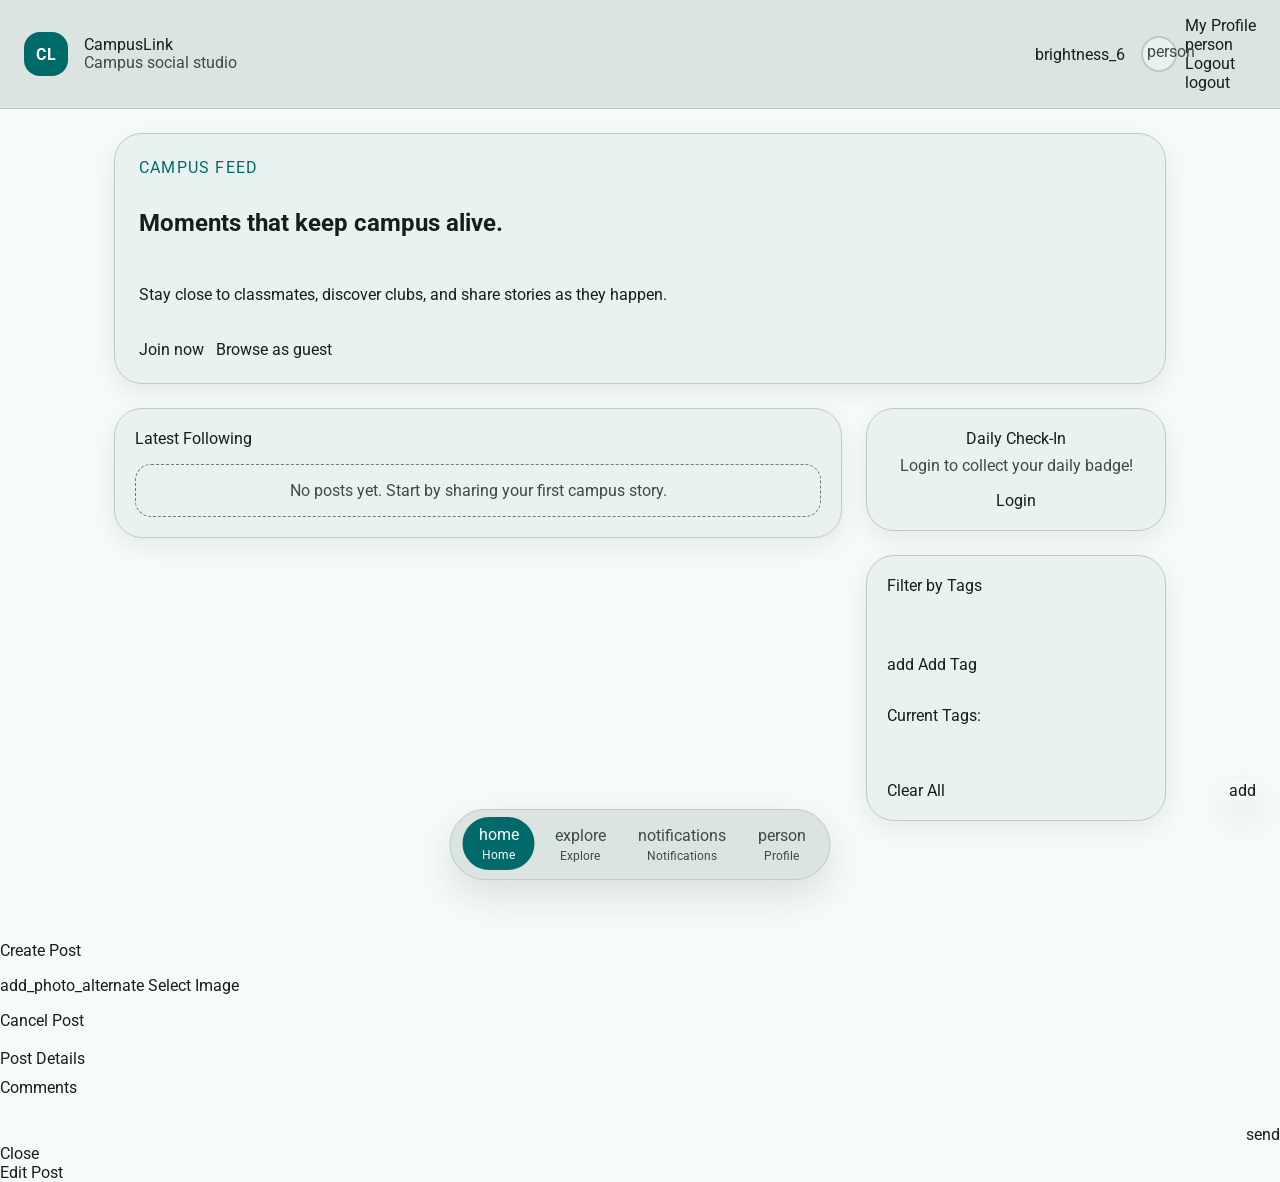
==== commit ae6fe2e3: "增加签到模块" ====
--- a/html/index.html
+++ b/html/index.html
@@ -113,30 +113,6 @@
       </section>
 
       <div class="main-content">
-        <section class="tags-filter-card surface-card">
-          <div class="md-typescale-title-small" style="margin-bottom: 16px;">
-            Filter by Tags
-          </div>
-          <md-outlined-text-field
-            id="tag-input"
-            label="Add a tag"
-            placeholder="e.g. campus"
-            style="margin-bottom: 12px;"
-          ></md-outlined-text-field>
-          <md-filled-button id="add-tag-btn" style="width: 100%; margin-bottom: 16px;">
-            <md-icon slot="icon">add</md-icon>
-            Add Tag
-          </md-filled-button>
-          <div class="md-typescale-body-small" style="margin-bottom: 8px;">
-            Current Tags:
-          </div>
-          <div id="tags-list" class="tags-list">
-          </div>
-          <md-outlined-button id="clear-tags-btn" style="width: 100%; margin-top: 16px;">
-            Clear All
-          </md-outlined-button>
-        </section>
-
         <section class="feed-panel surface-card">
           <md-tabs id="feed-tabs" class="feed-tabs" aria-label="Feed filter">
             <md-primary-tab
@@ -173,6 +149,45 @@
             </div>
           </div>
         </section>
+
+        <!-- Sidebar Container -->
+        <div class="sidebar-container" style="display: flex; flex-direction: column; gap: 24px;">
+            <!-- Check-in Widget -->
+            <section class="check-in-mode surface-card" id="check-in-card">
+                <div id="check-in-content" style="text-align: center; padding: 20px;">
+                    <!-- Content will be injected by JS -->
+                    <div class="md-typescale-title-small" style="margin-bottom: 8px;">Daily Check-In</div>
+                    <div class="md-typescale-body-medium" style="color: var(--md-sys-color-on-surface-variant); margin-bottom: 16px;">
+                        Login to collect your daily badge!
+                    </div>
+                    <md-filled-button id="btn-check-in-login" onclick="window.location.href='auth.html'">Login</md-filled-button>
+                </div>
+            </section>
+
+            <section class="tags-filter-card surface-card">
+              <div class="md-typescale-title-small" style="margin-bottom: 16px;">
+                Filter by Tags
+              </div>
+              <md-outlined-text-field
+                id="tag-input"
+                label="Add a tag"
+                placeholder="e.g. campus"
+                style="margin-bottom: 12px;"
+              ></md-outlined-text-field>
+              <md-filled-button id="add-tag-btn" style="width: 100%; margin-bottom: 16px;">
+                <md-icon slot="icon">add</md-icon>
+                Add Tag
+              </md-filled-button>
+              <div class="md-typescale-body-small" style="margin-bottom: 8px;">
+                Current Tags:
+              </div>
+              <div id="tags-list" class="tags-list">
+              </div>
+              <md-outlined-button id="clear-tags-btn" style="width: 100%; margin-top: 16px;">
+                Clear All
+              </md-outlined-button>
+            </section>
+        </div>
       </div>
     </main>
 
@@ -434,6 +449,94 @@
 
         updateUI();
         window.DB.on("db:update", updateUI);
+        
+        // --- Check-in Feature Logic ---
+        function initCheckIn() {
+          const container = document.getElementById('check-in-content');
+          const user = window.DB.ctx();
+          
+          if (!user) {
+              container.innerHTML = `
+                <div class="md-typescale-title-small" style="margin-bottom: 8px;">Daily Check-In</div>
+                <div class="md-typescale-body-medium" style="color: var(--md-sys-color-on-surface-variant); margin-bottom: 16px;">
+                    Login to collect your daily badge!
+                </div>
+                <md-filled-button onclick="window.location.href='auth.html'">Login</md-filled-button>
+              `;
+              return;
+          }
+
+          const today = new Date().toDateString();
+          const lastCheckIn = user.lastCheckIn ? new Date(user.lastCheckIn).toDateString() : null;
+          const isCheckedIn = (today === lastCheckIn);
+          const streak = user.checkInStreak || 0;
+
+          if (isCheckedIn) {
+             container.innerHTML = `
+                <div style="color: var(--md-sys-color-primary); margin-bottom: 8px;">
+                    <md-icon style="font-size: 48px; width: 48px; height: 48px;">verified</md-icon>
+                </div>
+                <div class="md-typescale-title-medium" style="margin-bottom: 4px;">Checked In!</div>
+                <div class="md-typescale-body-medium" style="color: var(--md-sys-color-on-surface-variant);">
+                    Current Streak: <span style="font-weight:bold; color:var(--md-sys-color-primary);">${streak}</span> days
+                </div>
+             `;
+          } else {
+             container.innerHTML = `
+                <div class="md-typescale-title-small" style="margin-bottom: 8px;">Daily Check-In</div>
+                <div class="md-typescale-body-medium" style="color: var(--md-sys-color-on-surface-variant); margin-bottom: 16px;">
+                    Keep your streak alive!
+                </div>
+                <md-filled-button id="btn-do-check-in">
+                    <md-icon slot="icon">how_to_reg</md-icon>
+                    Check In
+                </md-filled-button>
+             `;
+             
+             document.getElementById('btn-do-check-in').addEventListener('click', () => {
+                 const now = new Date();
+                 let newStreak = 1;
+                 
+                 if (user.lastCheckIn) {
+                     const lastDate = new Date(user.lastCheckIn);
+                     const diffTime = Math.abs(now - lastDate);
+                     const diffDays = Math.ceil(diffTime / (1000 * 60 * 60 * 24)); 
+                     // Simple streak logic: if checked in yesterday (diffDays <= 2 basically depending on time), increment
+                     // A robust check checks calendar days.
+                     // For demo purposes:
+                     const yesterday = new Date();
+                     yesterday.setDate(yesterday.getDate() - 1);
+                     if (lastDate.toDateString() === yesterday.toDateString()) {
+                         newStreak = (user.checkInStreak || 0) + 1;
+                     } else if (lastDate.toDateString() === now.toDateString()) {
+                         newStreak = user.checkInStreak || 1; // Should allow re-check? We blocked it in UI logic comfortably. 
+                     } else {
+                         // Reset streak if missed a day
+                         newStreak = 1;
+                     }
+                 }
+                 
+                 window.DB.updateUser(user.id, {
+                     lastCheckIn: now.toISOString(),
+                     checkInStreak: newStreak
+                 });
+                 
+                 // Trigger confetti or simple alert? UI update handles state.
+                 // Ideally initCheckIn is called on db:update, but we can call it manually to be safe or wait for event
+             });
+          }
+        }
+        
+        // Hook into updates
+        window.DB.on("db:update", (e) => {
+             // If user updated or session updated, re-render check-in
+             if(e.detail.key === 'session' || e.detail.key === window.DB_KEYS.USERS) {
+                 initCheckIn();
+             }
+        });
+        
+        // Initial call
+        initCheckIn();
       });
     </script>
   </body>
--- a/css/global.css
+++ b/css/global.css
@@ -57,6 +57,25 @@
   box-sizing: border-box;
 }
 
+/* Custom Scrollbar */
+::-webkit-scrollbar {
+  width: 8px;
+  height: 8px;
+}
+
+::-webkit-scrollbar-track {
+  background: transparent;
+}
+
+::-webkit-scrollbar-thumb {
+  background-color: var(--md-sys-color-outline-variant);
+  border-radius: 4px;
+}
+
+::-webkit-scrollbar-thumb:hover {
+  background-color: var(--md-sys-color-outline);
+}
+
 body {
   margin: 0;
   min-height: 100%;
@@ -165,7 +184,8 @@
 
 .main-content {
   display: grid;
-  grid-template-columns: 280px 1fr;
+  grid-template-columns: 1fr 300px;
+  /* Swapped: Feed on left (1fr), Sidebar on right (300px) */
   gap: var(--app-gap);
   align-items: start;
 }
@@ -437,7 +457,8 @@
 
 /* --- 核心修改：强制弹窗宽度 --- */
 #publish-dialog {
-  min-width: 680px; /* PC端强制最小宽度 */
+  min-width: 680px;
+  /* PC端强制最小宽度 */
   width: 680px;
   max-width: 90vw;
 }
@@ -459,6 +480,7 @@
     opacity: 0;
     transform: translateY(8px);
   }
+
   to {
     opacity: 1;
     transform: translateY(0);
@@ -470,6 +492,7 @@
     opacity: 0;
     transform: translateY(12px);
   }
+
   to {
     opacity: 1;
     transform: translateY(0);
